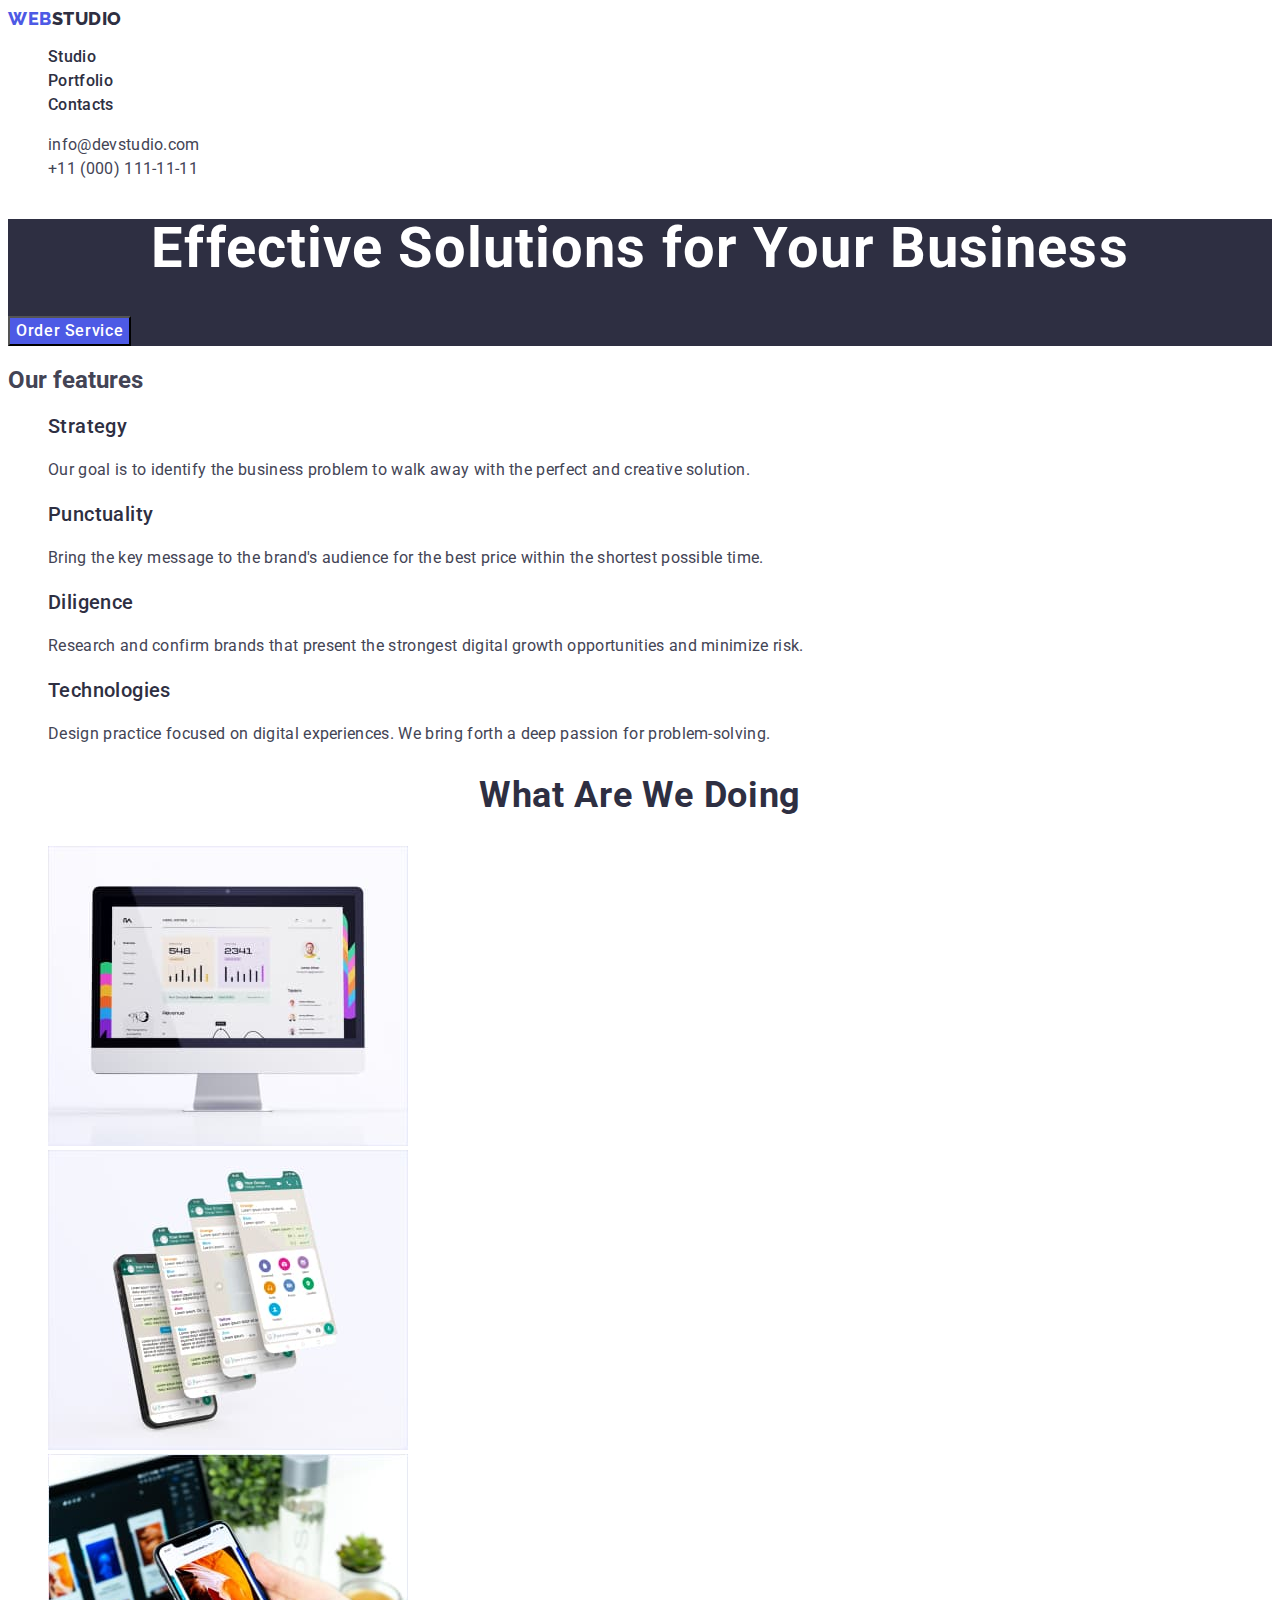
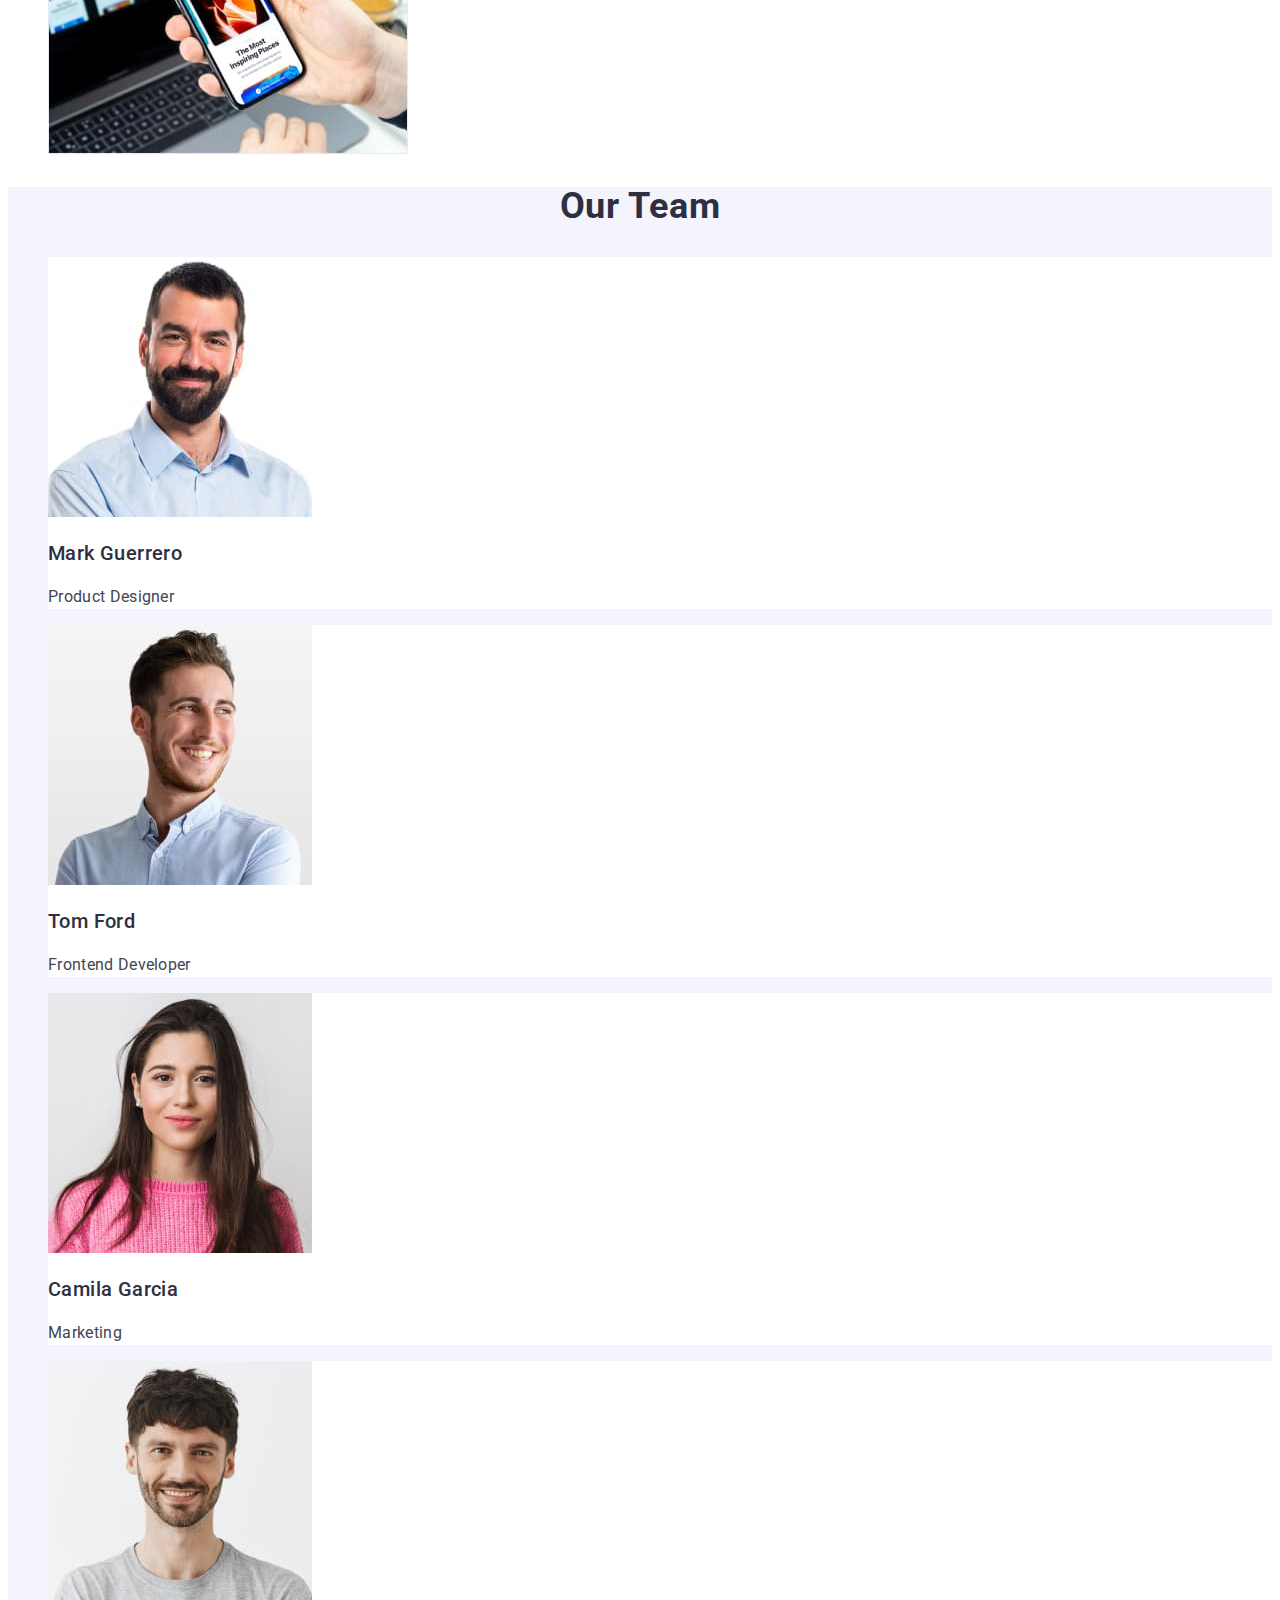
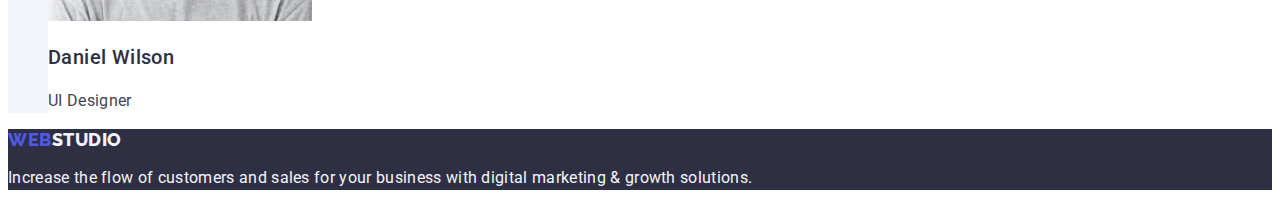
==== index.html @ 176f7c69 "Initial commit" ====
<!DOCTYPE html>
<html lang="en">
  <head>
    <meta charset="UTF-8" />
    <meta name="viewport" content="width=device-width, initial-scale=1.0" />
    <title>goit-markup-hw-01</title>
    <link rel="shortcut icon" href="./images/Web.svg" type="image/x-icon" />
    <link rel="preconnect" href="https://fonts.googleapis.com" />
    <link rel="preconnect" href="https://fonts.gstatic.com" crossorigin />
    <link
      href="https://fonts.googleapis.com/css2?family=Raleway:wght@800&family=Roboto:wght@400;500;700&display=swap"
      rel="stylesheet"
    />
    <link rel="stylesheet" href="./css/styles.css" />
  </head>

  <body>
    <header>
      <nav class="nav">
        <a class="nav-logo link" href="./index.html">Web<span class="span">Studio</span></a>
        <ul class="list">
          <li class="nav-item">
            <a class="nav-link link" href="./index.html">Studio</a>
          </li>
          <li class="nav-item">
            <a class="nav-link link" href="./portfolio.html">Portfolio</a>
          </li>
          <li class="nav-item">
            <a class="nav-link link" href="">Contacts</a>
          </li>
        </ul>
      </nav>

      <address class="address">
        <ul class="list">
          <li class="address-item">
            <a class="address-link link" href="mailto:info@devstudio.com"
              >info@devstudio.com</a
            >
          </li>
          <li class="address-item">
            <a class="address-link link" href="tel:+110001111111"
              >+11 (000) 111-11-11</a
            >
          </li>
        </ul>
      </address>
    </header>

    <main>
      <section class="hero">
        <h1 class="hero-title">Effective Solutions for Your Business</h1>
        <button class="hero-button" type="button">Order Service</button>
      </section>

      <section class="features">
        <h2 class="features-title">Our features</h2>
        <ul class="features-list list">
          <li class="features-item">
            <h3 class="features-subtitle">Strategy</h3>
            <p class="features-description">
              Our goal is to identify the business problem to walk away with the
              perfect and creative solution.
            </p>
          </li>
          <li class="features-item">
            <h3 class="features-subtitle">Punctuality</h3>
            <p class="features-description">
              Bring the key message to the brand's audience for the best price
              within the shortest possible time.
            </p>
          </li>
          <li class="features-item">
            <h3 class="features-subtitle">Diligence</h3>
            <p class="features-description">
              Research and confirm brands that present the strongest digital
              growth opportunities and minimize risk.
            </p>
          </li>
          <li class="features-item">
            <h3 class="features-subtitle">Technologies</h3>
            <p class="features-description">
              Design practice focused on digital experiences. We bring forth a
              deep passion for problem-solving.
            </p>
          </li>
        </ul>
      </section>

      <section class="products">
        <h2 class="products-title">What are we doing</h2>
        <ul class="products-list list">
          <li class="products-item">
            <img
              class="products-img"
              src="./images/works1.jpg"
              alt="monitor image with website"
              width="360"
            />
          </li>
          <li class="products-item">
            <img
              class="products-img"
              src="./images/works2.jpg"
              alt="phone displaying an active app"
              width="360"
            />
          </li>
          <li class="products-item">
            <img
              class="products-img"
              src="./images/works3.jpg"
              alt="laptop and phone"
              width="360"
            />
          </li>
        </ul>
      </section>

      <section class="team">
        <h2 class="team-title">Our Team</h2>
        <ul class="team-list list">
          <li class="team-card">
            <img
              class="team-img"
              src="./images/team1.jpg"
              alt="photo of Mark Guerrero"
              width="264"
            />
            <h3 class="team-name">Mark Guerrero</h3>
            <p class="team-profession">Product Designer</p>
          </li>

          <li class="team-card">
            <img
              class="team-img"
              src="./images/team2.jpg"
              alt="photo of Tom Ford"
              width="264"
            />
            <h3 class="team-name">Tom Ford</h3>
            <p class="team-profession">Frontend Developer</p>
          </li>

          <li class="team-card">
            <img
              class="team-img"
              src="./images/team3.jpg"
              alt="photo of Camila Garcia"
              width="264"
            />
            <h3 class="team-name">Camila Garcia</h3>
            <p class="team-profession">Marketing</p>
          </li>

          <li class="team-card">
            <img
              class="team-img"
              src="./images/team4.jpg"
              alt="photo of Daniel Wilson"
              width="264"
            />
            <h3 class="team-name">Daniel Wilson</h3>
            <p class="team-profession">UI Designer</p>
          </li>
        </ul>
      </section>
    </main>

    <footer class="footer">
      <a class="nav-logo footerlogo link" href="./index.html"
        >Web<span class="span">Studio</span></a
      >
      <p class="footer-description">
        Increase the flow of customers and sales for your business with digital
        marketing & growth solutions.
      </p>
    </footer>
  </body>
</html>
---- css/styles.css ----
:root {
    --clr-white: #ffffff;
    --clr-gray:#f4f4fd;
    --clr-dark-blue: #2e2f42;
    --clr-blue-primary: #4d5ae5;
    --clr-blue-pressed:#404bbf;
    --clr-titles: #2e2f42;
    --clr-text: #434455;
}

body {
    font-family: 'Roboto', sans-serif;
    font-size: 16px;
    color: var(--clr-text);
    background-color: var(--clr-white);
}

li {
    list-style-type: none;
}

a {
    text-decoration: none;
}

.list {
    list-style: none;
}

.link {
    text-decoration: none; 
}

/* HEADER */

.nav-logo {
    text-decoration: none;
    font-family: 'Raleway', sans-serif;
    font-size: 18px;
    font-weight: 800;
    letter-spacing: 0.54px;
    line-height: 1.17;
    text-transform: uppercase;
    color: var(--clr-blue-primary);
}

.nav-logo > span {
    color: var(--clr-dark-blue);
}

.nav-link {
    font-weight: 500;
    line-height: 1.5;
    letter-spacing: 0.02em;
    color: var(--clr-dark-blue);
}

.address {
    font-style: normal
}

.address-link {
    color: inherit;
    line-height: 1.5;
    letter-spacing: 0.02em;
}

.address-link:hover,
.address-link:focus,
.nav-link:hover,
.nav-link:focus {
    color: var(--clr-blue-pressed);
}

/* HERO-SECTION */

.hero {
    background-color: var(--clr-dark-blue);
}

.hero-title {
    font-size: 56px;
    font-weight: 700;
    line-height: 1.07;
    text-align: center;
    letter-spacing: 0.02em;
    color: var(--clr-white);
}

.hero-button {
    background-color: var(--clr-blue-primary);
    font-family: "Roboto", sans-serif;
    font-size: 16px;
    font-weight: 500;
    line-height: 1.5;
    letter-spacing: 0.04em;
    color: var(--clr-white);
    cursor: pointer;
}

.hero-button:hover,
.hero-button:focus {
    background-color: var(--clr-blue-pressed);
}

/* FEATURES */

.features-subtitle,
.team-name,
.portfolio-cardname {
    font-size: 20px;
    font-weight: 500;
    line-height: 1.2;
    letter-spacing: 0.02em;
    color: var(--clr-titles);
}

.features-description {
    line-height: 1.5;
    letter-spacing: 0.02em;
}

/* PRODUCTS */
.products-title,
.team-title {
    font-size: 36px;
    font-weight: 700;
    line-height: 1.11;
    letter-spacing: 0.02em;
    text-align: center;
    text-transform: capitalize;
    color: var(--clr-titles);
}

.products-item {
    overflow: hidden;
}

.team-profession {
    line-height: 1.5;
    letter-spacing: 0.02em;
}

/* TEAM */

.team {
    background-color: var(--clr-gray);
}

.team-card {
    background-color: var(--clr-white);
}

/* FOOTER */

footer {
    background-color: var(--clr-dark-blue);
}

.footerlogo {
    color: var(--clr-blue-primary);
}

.footer-description {
    color: var(--clr-gray);
    line-height: 1.5;
    letter-spacing: 0.02em;
}

.footerlogo > .span {
    color: #f4f4fd;
}

/* PORTFOLIO */

.button {
    background-color: var(--clr-gray);
    font-family: "Roboto", sans-serif;
    font-size: 16px;
    font-weight: 500;
    line-height: 1.5;
    letter-spacing: 0.04em;
    color: var(--clr-blue-primary);
    cursor: pointer;
}

.button:hover,
.button:focus {
    background-color: #404BBF;
    color: #FFFFFF;
}

.portfolio-cardtype {
    line-height: 1.5;
    letter-spacing: 0.02em;
    color: var(--clr-text);
}
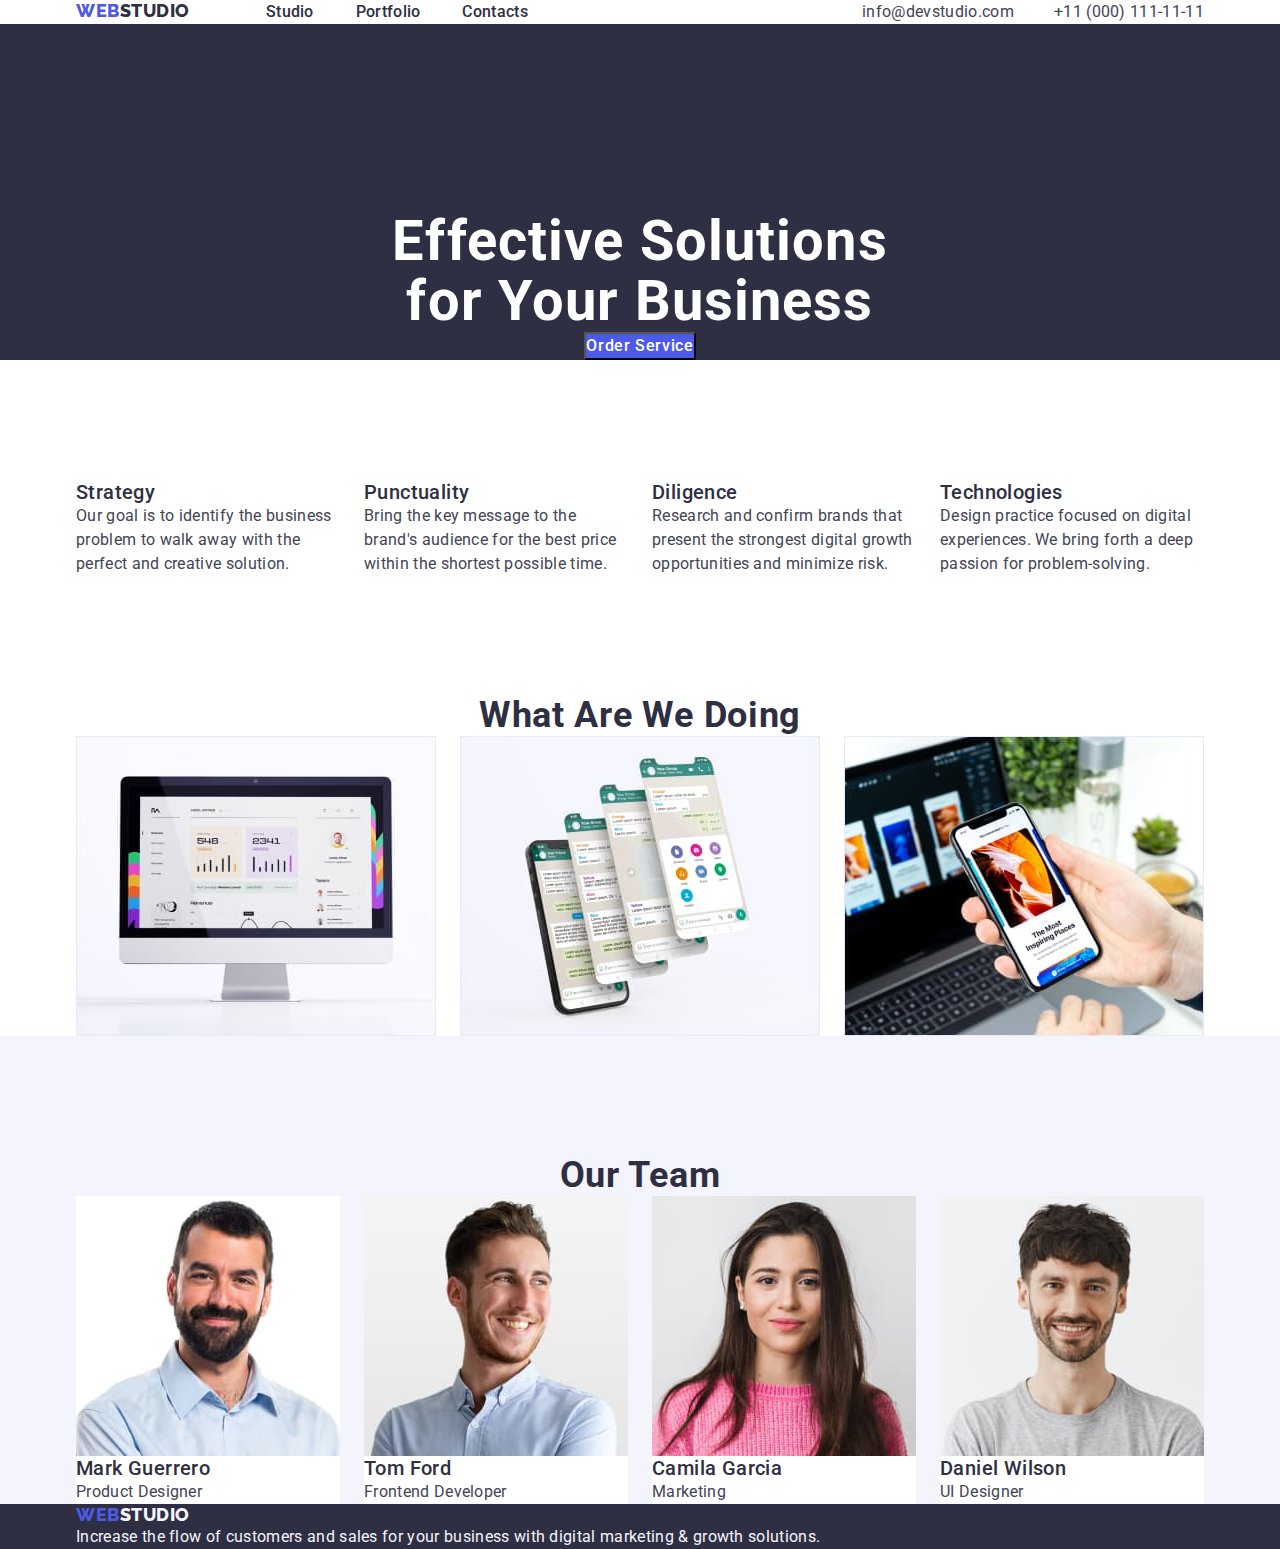
==== commit 6b086815: "solution" ====
--- a/index.html
+++ b/index.html
@@ -11,170 +11,191 @@
       href="https://fonts.googleapis.com/css2?family=Raleway:wght@800&family=Roboto:wght@400;500;700&display=swap"
       rel="stylesheet"
     />
+    <link
+      rel="stylesheet"
+      href="https://cdnjs.cloudflare.com/ajax/libs/modern-normalize/2.0.0/modern-normalize.min.css"
+      integrity="sha512-4xo8blKMVCiXpTaLzQSLSw3KFOVPWhm/TRtuPVc4WG6kUgjH6J03IBuG7JZPkcWMxJ5huwaBpOpnwYElP/m6wg=="
+      crossorigin="anonymous"
+      referrerpolicy="no-referrer"
+    />
     <link rel="stylesheet" href="./css/styles.css" />
   </head>
 
   <body>
     <header>
-      <nav class="nav">
-        <a class="nav-logo link" href="./index.html">Web<span class="span">Studio</span></a>
-        <ul class="list">
-          <li class="nav-item">
-            <a class="nav-link link" href="./index.html">Studio</a>
-          </li>
-          <li class="nav-item">
-            <a class="nav-link link" href="./portfolio.html">Portfolio</a>
-          </li>
-          <li class="nav-item">
-            <a class="nav-link link" href="">Contacts</a>
-          </li>
-        </ul>
-      </nav>
-
-      <address class="address">
-        <ul class="list">
-          <li class="address-item">
-            <a class="address-link link" href="mailto:info@devstudio.com"
-              >info@devstudio.com</a
-            >
-          </li>
-          <li class="address-item">
-            <a class="address-link link" href="tel:+110001111111"
-              >+11 (000) 111-11-11</a
-            >
-          </li>
-        </ul>
-      </address>
+      <div class="container nav-container">
+        <nav class="nav">
+          <a class="nav-logo link" href="./index.html"
+            >Web<span class="span">Studio</span></a
+          >
+          <ul class="list nav-list">
+            <li class="nav-item">
+              <a class="nav-link link" href="./index.html">Studio</a>
+            </li>
+            <li class="nav-item">
+              <a class="nav-link link" href="./portfolio.html">Portfolio</a>
+            </li>
+            <li class="nav-item">
+              <a class="nav-link link" href="">Contacts</a>
+            </li>
+          </ul>
+        </nav>
+
+        <address class="address">
+          <ul class="list address-list">
+            <li class="address-item">
+              <a class="address-link link" href="mailto:info@devstudio.com"
+                >info@devstudio.com</a
+              >
+            </li>
+            <li class="address-item">
+              <a class="address-link link" href="tel:+110001111111"
+                >+11 (000) 111-11-11</a
+              >
+            </li>
+          </ul>
+        </address>
+      </div>
     </header>
 
     <main>
       <section class="hero">
-        <h1 class="hero-title">Effective Solutions for Your Business</h1>
-        <button class="hero-button" type="button">Order Service</button>
-      </section>
-
-      <section class="features">
-        <h2 class="features-title">Our features</h2>
-        <ul class="features-list list">
-          <li class="features-item">
-            <h3 class="features-subtitle">Strategy</h3>
-            <p class="features-description">
-              Our goal is to identify the business problem to walk away with the
-              perfect and creative solution.
-            </p>
-          </li>
-          <li class="features-item">
-            <h3 class="features-subtitle">Punctuality</h3>
-            <p class="features-description">
-              Bring the key message to the brand's audience for the best price
-              within the shortest possible time.
-            </p>
-          </li>
-          <li class="features-item">
-            <h3 class="features-subtitle">Diligence</h3>
-            <p class="features-description">
-              Research and confirm brands that present the strongest digital
-              growth opportunities and minimize risk.
-            </p>
-          </li>
-          <li class="features-item">
-            <h3 class="features-subtitle">Technologies</h3>
-            <p class="features-description">
-              Design practice focused on digital experiences. We bring forth a
-              deep passion for problem-solving.
-            </p>
-          </li>
-        </ul>
-      </section>
-
-      <section class="products">
-        <h2 class="products-title">What are we doing</h2>
-        <ul class="products-list list">
-          <li class="products-item">
-            <img
-              class="products-img"
-              src="./images/works1.jpg"
-              alt="monitor image with website"
-              width="360"
-            />
-          </li>
-          <li class="products-item">
-            <img
-              class="products-img"
-              src="./images/works2.jpg"
-              alt="phone displaying an active app"
-              width="360"
-            />
-          </li>
-          <li class="products-item">
-            <img
-              class="products-img"
-              src="./images/works3.jpg"
-              alt="laptop and phone"
-              width="360"
-            />
-          </li>
-        </ul>
-      </section>
-
-      <section class="team">
-        <h2 class="team-title">Our Team</h2>
-        <ul class="team-list list">
-          <li class="team-card">
-            <img
-              class="team-img"
-              src="./images/team1.jpg"
-              alt="photo of Mark Guerrero"
-              width="264"
-            />
-            <h3 class="team-name">Mark Guerrero</h3>
-            <p class="team-profession">Product Designer</p>
-          </li>
-
-          <li class="team-card">
-            <img
-              class="team-img"
-              src="./images/team2.jpg"
-              alt="photo of Tom Ford"
-              width="264"
-            />
-            <h3 class="team-name">Tom Ford</h3>
-            <p class="team-profession">Frontend Developer</p>
-          </li>
-
-          <li class="team-card">
-            <img
-              class="team-img"
-              src="./images/team3.jpg"
-              alt="photo of Camila Garcia"
-              width="264"
-            />
-            <h3 class="team-name">Camila Garcia</h3>
-            <p class="team-profession">Marketing</p>
-          </li>
-
-          <li class="team-card">
-            <img
-              class="team-img"
-              src="./images/team4.jpg"
-              alt="photo of Daniel Wilson"
-              width="264"
-            />
-            <h3 class="team-name">Daniel Wilson</h3>
-            <p class="team-profession">UI Designer</p>
-          </li>
-        </ul>
+        <div class="container hero-container">
+          <h1 class="hero-title">Effective Solutions for Your Business</h1>
+          <button class="hero-button" type="button">Order Service</button>
+        </div>
+      </section>
+
+      <section class="section features">
+        <div class="container features-container">
+          <h2 class="features-title visually-hidden">Our features</h2>
+          <ul class="features-list list">
+            <li class="features-item">
+              <h3 class="features-subtitle">Strategy</h3>
+              <p class="features-description">
+                Our goal is to identify the business problem to walk away with
+                the perfect and creative solution.
+              </p>
+            </li>
+            <li class="features-item">
+              <h3 class="features-subtitle">Punctuality</h3>
+              <p class="features-description">
+                Bring the key message to the brand's audience for the best price
+                within the shortest possible time.
+              </p>
+            </li>
+            <li class="features-item">
+              <h3 class="features-subtitle">Diligence</h3>
+              <p class="features-description">
+                Research and confirm brands that present the strongest digital
+                growth opportunities and minimize risk.
+              </p>
+            </li>
+            <li class="features-item">
+              <h3 class="features-subtitle">Technologies</h3>
+              <p class="features-description">
+                Design practice focused on digital experiences. We bring forth a
+                deep passion for problem-solving.
+              </p>
+            </li>
+          </ul>
+        </div>
+      </section>
+
+      <section class="products section">
+        <div class="container">
+          <h2 class="products-title">What are we doing</h2>
+          <ul class="products-list list">
+            <li class="products-item">
+              <img
+                class="products-img"
+                src="./images/works1.jpg"
+                alt="monitor image with website"
+                width="360"
+              />
+            </li>
+            <li class="products-item">
+              <img
+                class="products-img"
+                src="./images/works2.jpg"
+                alt="phone displaying an active app"
+                width="360"
+              />
+            </li>
+            <li class="products-item">
+              <img
+                class="products-img"
+                src="./images/works3.jpg"
+                alt="laptop and phone"
+                width="360"
+              />
+            </li>
+          </ul>
+        </div>
+      </section>
+
+      <section class="team section">
+        <div class="container">
+          <h2 class="team-title">Our Team</h2>
+          <ul class="team-list list">
+            <li class="team-card">
+              <img
+                class="team-img"
+                src="./images/team1.jpg"
+                alt="photo of Mark Guerrero"
+                width="264"
+              />
+              <h3 class="team-name">Mark Guerrero</h3>
+              <p class="team-profession">Product Designer</p>
+            </li>
+
+            <li class="team-card">
+              <img
+                class="team-img"
+                src="./images/team2.jpg"
+                alt="photo of Tom Ford"
+                width="264"
+              />
+              <h3 class="team-name">Tom Ford</h3>
+              <p class="team-profession">Frontend Developer</p>
+            </li>
+
+            <li class="team-card">
+              <img
+                class="team-img"
+                src="./images/team3.jpg"
+                alt="photo of Camila Garcia"
+                width="264"
+              />
+              <h3 class="team-name">Camila Garcia</h3>
+              <p class="team-profession">Marketing</p>
+            </li>
+
+            <li class="team-card">
+              <img
+                class="team-img"
+                src="./images/team4.jpg"
+                alt="photo of Daniel Wilson"
+                width="264"
+              />
+              <h3 class="team-name">Daniel Wilson</h3>
+              <p class="team-profession">UI Designer</p>
+            </li>
+          </ul>
+        </div>
       </section>
     </main>
 
     <footer class="footer">
-      <a class="nav-logo footerlogo link" href="./index.html"
-        >Web<span class="span">Studio</span></a
-      >
-      <p class="footer-description">
-        Increase the flow of customers and sales for your business with digital
-        marketing & growth solutions.
-      </p>
+      <div class="container">
+        <a class="nav-logo footerlogo link" href="./index.html"
+          >Web<span class="span">Studio</span></a
+        >
+        <p class="footer-description">
+          Increase the flow of customers and sales for your business with
+          digital marketing & growth solutions.
+        </p>
+      </div>
     </footer>
   </body>
 </html>
--- a/css/styles.css
+++ b/css/styles.css
@@ -1,3 +1,9 @@
+* {
+    margin: 0;
+    padding: 0;
+    box-sizing: border-box;
+}
+
 :root {
     --clr-white: #ffffff;
     --clr-gray:#f4f4fd;
@@ -20,7 +26,12 @@
 }
 
 a {
+    display: block;
     text-decoration: none;
+}
+
+img {
+    display: block;
 }
 
 .list {
@@ -31,9 +42,58 @@
     text-decoration: none; 
 }
 
+.container { 
+    max-width: 1158px;
+    padding-left:  15px;
+    padding-right:  15px;
+    margin-left:  auto;
+    margin-right:  auto;
+}
+
+.visually-hidden {
+    position: absolute;
+    width: 1px;
+    height: 1px;
+    margin: -1px;
+    border: 0;
+    padding: 0;
+    white-space: nowrap;
+    clip-path: inset(100%);
+    clip: rect(0 0 0 0);
+    overflow: hidden;
+}
+
+.section {
+    padding-top: 120px;
+}
+
 /* HEADER */
 
+.nav-container {
+    display: flex;
+    justify-content: space-between;
+    align-items: center;
+}
+
+.nav {
+    display: flex;
+    justify-content: space-between;
+    width: 452px;
+}
+
+.nav-list {
+    width: 100%;
+    display: flex;
+    justify-content: space-between;
+}
+
+.address-list {
+    display: flex;
+    gap: 40px;
+}
+
 .nav-logo {
+    margin-right: 76px;
     text-decoration: none;
     font-family: 'Raleway', sans-serif;
     font-size: 18px;
@@ -78,7 +138,13 @@
     background-color: var(--clr-dark-blue);
 }
 
+.hero-container {
+    padding-top: 188px;
+}
+
 .hero-title {
+    width: 496px;
+    margin: 0 auto;
     font-size: 56px;
     font-weight: 700;
     line-height: 1.07;
@@ -88,6 +154,8 @@
 }
 
 .hero-button {
+    display: block;
+    margin: 0 auto;
     background-color: var(--clr-blue-primary);
     font-family: "Roboto", sans-serif;
     font-size: 16px;
@@ -104,6 +172,15 @@
 }
 
 /* FEATURES */
+
+.features-list {
+    display: flex;
+    gap: 24px;
+}
+
+.features-item {
+    width: calc((100% - 72px) / 4);
+}
 
 .features-subtitle,
 .team-name,
@@ -121,6 +198,12 @@
 }
 
 /* PRODUCTS */
+
+.products-list {
+    display: flex;
+    justify-content: space-between;
+}
+
 .products-title,
 .team-title {
     font-size: 36px;
@@ -147,6 +230,11 @@
     background-color: var(--clr-gray);
 }
 
+.team-list {
+    display: flex;
+    justify-content: space-between;
+}
+
 .team-card {
     background-color: var(--clr-white);
 }
@@ -173,7 +261,19 @@
 
 /* PORTFOLIO */
 
-.button {
+
+.portfolio-buttons {
+   
+    width: 586px;
+    margin: 0 auto;
+    display: flex;
+    justify-content: space-between;
+}
+.button { 
+    box-sizing: content-box;
+    padding: 12px 24px;
+    border-radius: 4px;
+    border-color: #E7E9FC;
     background-color: var(--clr-gray);
     font-family: "Roboto", sans-serif;
     font-size: 16px;
@@ -190,6 +290,17 @@
     color: #FFFFFF;
 }
 
+.portfolio-cards {
+    display: flex;
+    justify-content: center;
+    flex-wrap: wrap;
+    gap: 24px;
+}
+
+.portfolio-card {
+    width: 360px;
+}
+
 .portfolio-cardtype {
     line-height: 1.5;
     letter-spacing: 0.02em;
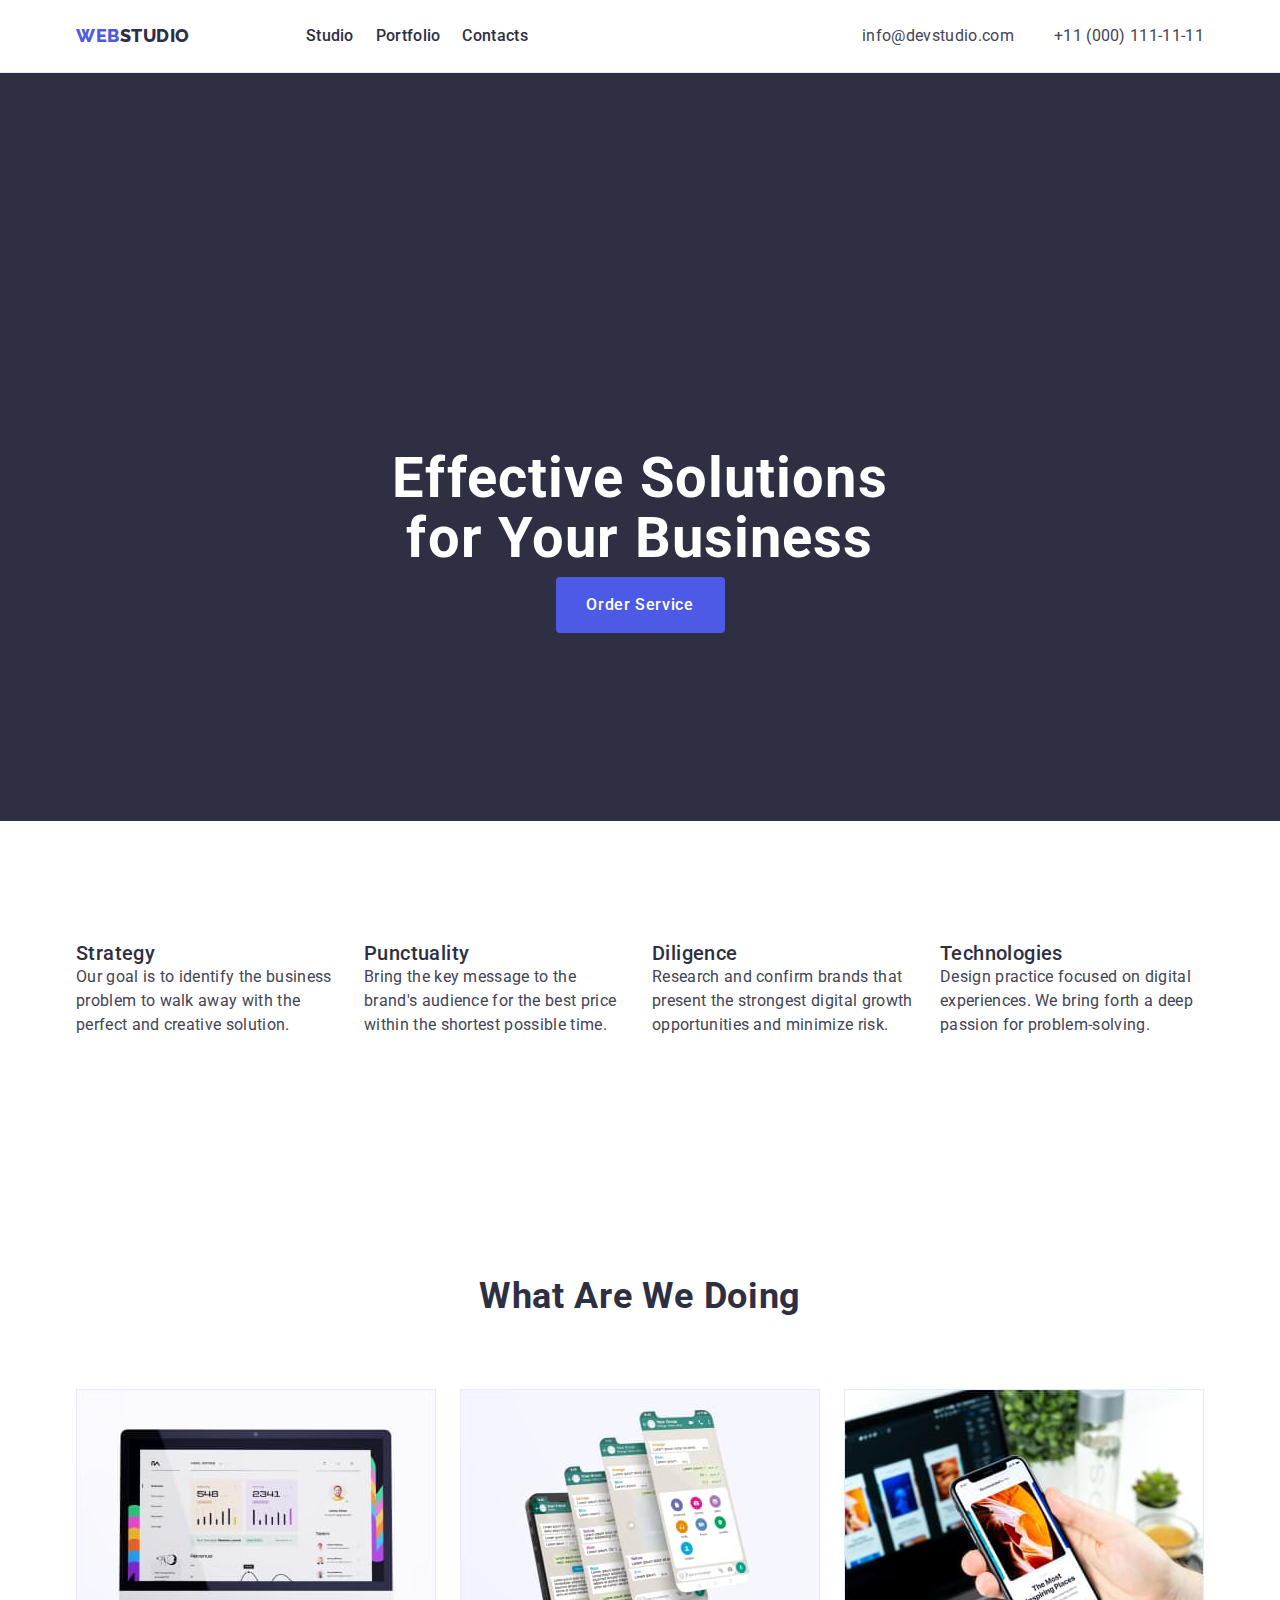
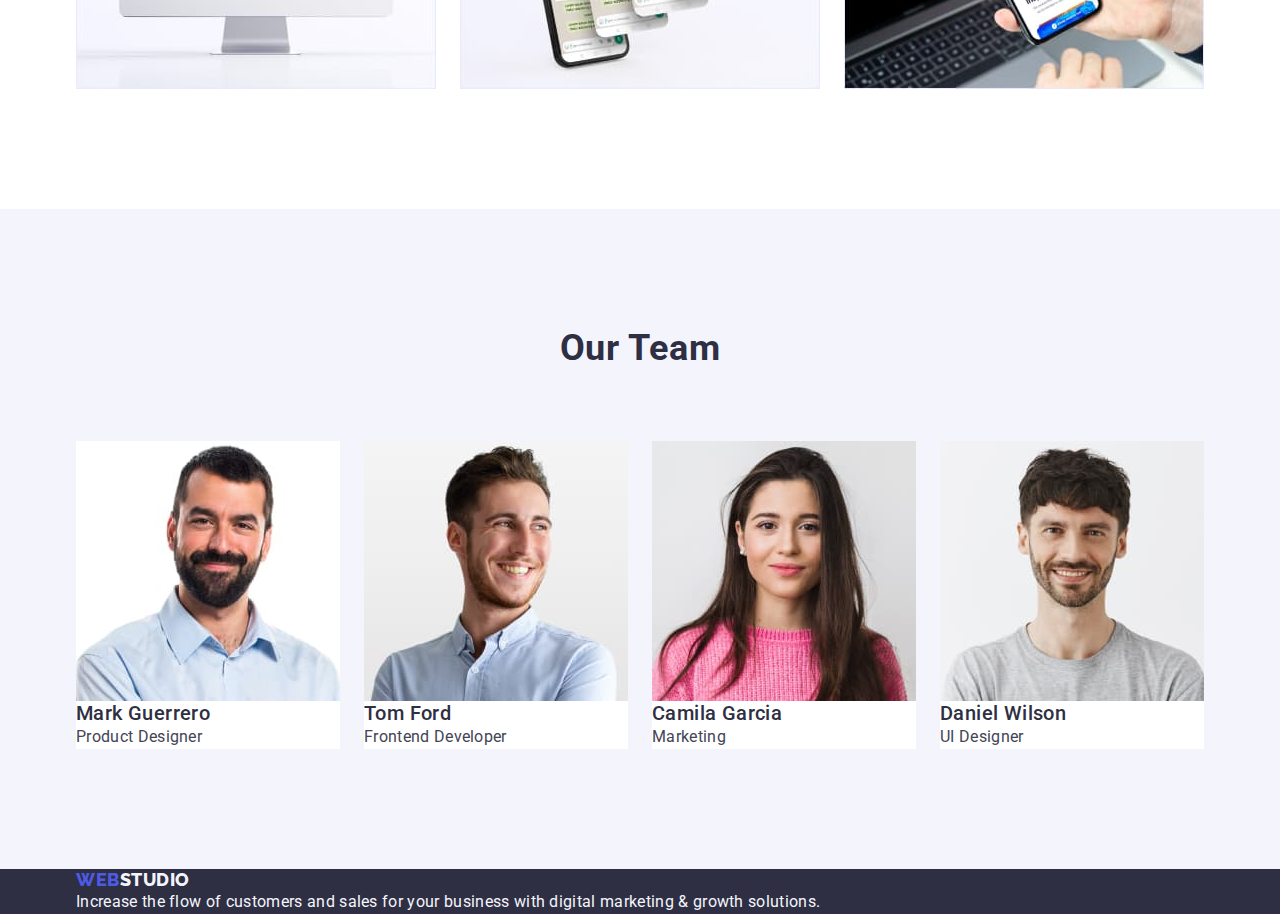
==== commit 4439a9d0: "fixed mistakes" ====
--- a/index.html
+++ b/index.html
@@ -22,7 +22,7 @@
   </head>
 
   <body>
-    <header>
+    <header class="header">
       <div class="container nav-container">
         <nav class="nav">
           <a class="nav-logo link" href="./index.html"
@@ -59,7 +59,7 @@
     </header>
 
     <main>
-      <section class="hero">
+      <section class="hero-section">
         <div class="container hero-container">
           <h1 class="hero-title">Effective Solutions for Your Business</h1>
           <button class="hero-button" type="button">Order Service</button>
--- a/css/styles.css
+++ b/css/styles.css
@@ -64,11 +64,15 @@
 }
 
 .section {
-    padding-top: 120px;
+    padding: 120px 0;
 }
 
 /* HEADER */
 
+.header {
+    border-bottom: 1px solid #e7e9fc;
+}
+
 .nav-container {
     display: flex;
     justify-content: space-between;
@@ -78,7 +82,10 @@
 .nav {
     display: flex;
     justify-content: space-between;
+    gap: 40px;
     width: 452px;
+    align-items: center;
+    padding: 24px 0;
 }
 
 .nav-list {
@@ -134,7 +141,8 @@
 
 /* HERO-SECTION */
 
-.hero {
+.hero-section {
+    padding: 188px 0;
     background-color: var(--clr-dark-blue);
 }
 
@@ -143,8 +151,9 @@
 }
 
 .hero-title {
-    width: 496px;
+    max-width: 496px;
     margin: 0 auto;
+    margin-bottom: 8px;
     font-size: 56px;
     font-weight: 700;
     line-height: 1.07;
@@ -155,6 +164,10 @@
 
 .hero-button {
     display: block;
+    min-width: 169px;
+    height: 56px;
+    border: none; 
+    border-radius: 4px; 
     margin: 0 auto;
     background-color: var(--clr-blue-primary);
     font-family: "Roboto", sans-serif;
@@ -202,10 +215,12 @@
 .products-list {
     display: flex;
     justify-content: space-between;
+    gap: 24px;
 }
 
 .products-title,
 .team-title {
+    margin-bottom: 72px;
     font-size: 36px;
     font-weight: 700;
     line-height: 1.11;
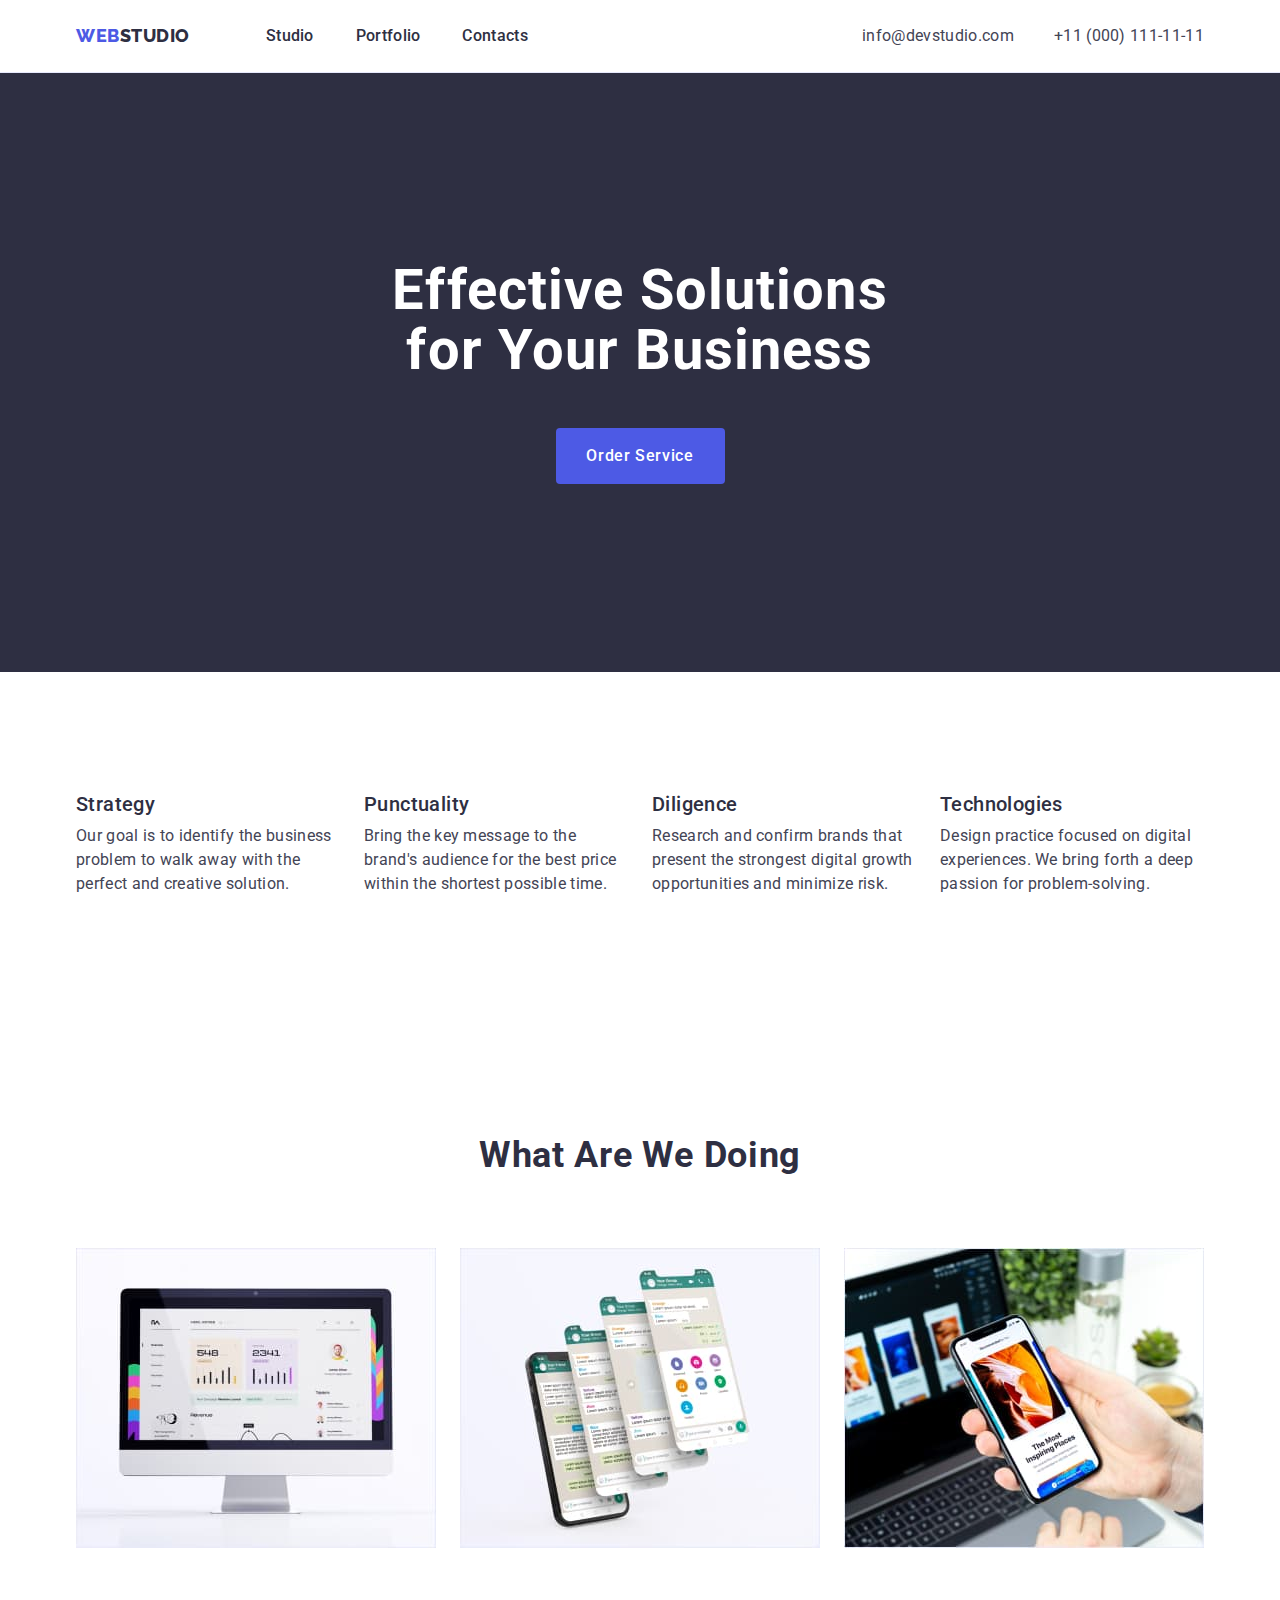
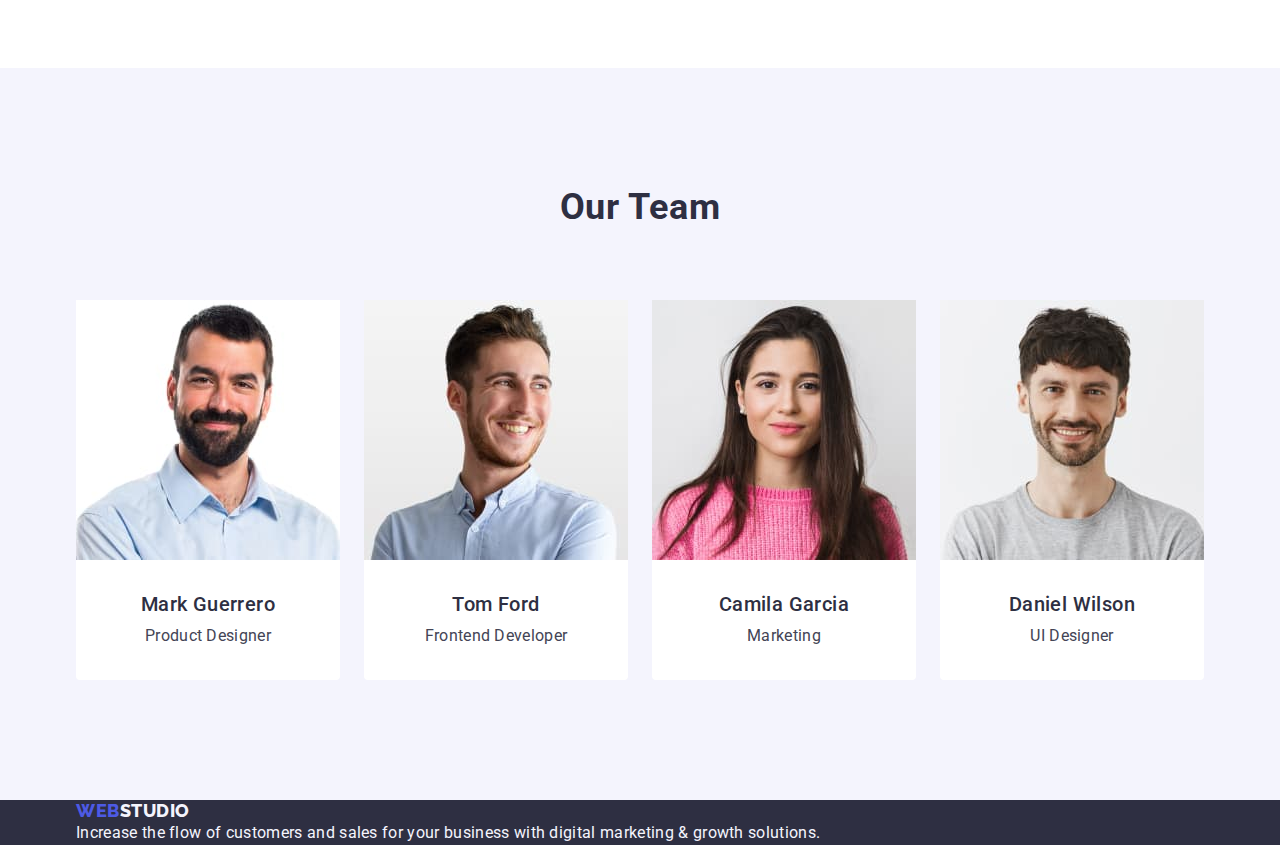
==== commit 948409db: "fixed mistakes" ====
--- a/index.html
+++ b/index.html
@@ -145,8 +145,10 @@
                 alt="photo of Mark Guerrero"
                 width="264"
               />
-              <h3 class="team-name">Mark Guerrero</h3>
-              <p class="team-profession">Product Designer</p>
+              <div class="team-worker">
+                <h3 class="team-name">Mark Guerrero</h3>
+                <p class="team-profession">Product Designer</p>
+              </div>
             </li>
 
             <li class="team-card">
@@ -156,8 +158,10 @@
                 alt="photo of Tom Ford"
                 width="264"
               />
-              <h3 class="team-name">Tom Ford</h3>
-              <p class="team-profession">Frontend Developer</p>
+              <div class="team-worker">
+                <h3 class="team-name">Tom Ford</h3>
+                <p class="team-profession">Frontend Developer</p>
+              </div>
             </li>
 
             <li class="team-card">
@@ -167,8 +171,10 @@
                 alt="photo of Camila Garcia"
                 width="264"
               />
-              <h3 class="team-name">Camila Garcia</h3>
-              <p class="team-profession">Marketing</p>
+              <div class="team-worker">
+                <h3 class="team-name">Camila Garcia</h3>
+                <p class="team-profession">Marketing</p>
+              </div>
             </li>
 
             <li class="team-card">
@@ -178,8 +184,10 @@
                 alt="photo of Daniel Wilson"
                 width="264"
               />
-              <h3 class="team-name">Daniel Wilson</h3>
-              <p class="team-profession">UI Designer</p>
+              <div class="team-worker">
+                <h3 class="team-name">Daniel Wilson</h3>
+                <p class="team-profession">UI Designer</p>
+              </div>
             </li>
           </ul>
         </div>
--- a/css/styles.css
+++ b/css/styles.css
@@ -64,7 +64,7 @@
 }
 
 .section {
-    padding: 120px 0;
+    padding: 120px 0 0;
 }
 
 /* HEADER */
@@ -82,16 +82,15 @@
 .nav {
     display: flex;
     justify-content: space-between;
-    gap: 40px;
     width: 452px;
     align-items: center;
-    padding: 24px 0;
 }
 
 .nav-list {
     width: 100%;
     display: flex;
     justify-content: space-between;
+    gap: 40px;
 }
 
 .address-list {
@@ -116,6 +115,7 @@
 }
 
 .nav-link {
+    padding: 24px 0;
     font-weight: 500;
     line-height: 1.5;
     letter-spacing: 0.02em;
@@ -146,14 +146,10 @@
     background-color: var(--clr-dark-blue);
 }
 
-.hero-container {
-    padding-top: 188px;
-}
-
 .hero-title {
     max-width: 496px;
     margin: 0 auto;
-    margin-bottom: 8px;
+    margin-bottom: 47px;
     font-size: 56px;
     font-weight: 700;
     line-height: 1.07;
@@ -186,6 +182,10 @@
 
 /* FEATURES */
 
+.features {
+    padding: 120px 0;
+}
+
 .features-list {
     display: flex;
     gap: 24px;
@@ -203,6 +203,7 @@
     line-height: 1.2;
     letter-spacing: 0.02em;
     color: var(--clr-titles);
+    margin-bottom: 8px;
 }
 
 .features-description {
@@ -211,6 +212,10 @@
 }
 
 /* PRODUCTS */
+
+.products {
+    padding-bottom: 120px;
+}
 
 .products-list {
     display: flex;
@@ -243,15 +248,31 @@
 
 .team {
     background-color: var(--clr-gray);
+    padding-bottom: 120px;
 }
 
 .team-list {
     display: flex;
     justify-content: space-between;
+    gap: 24px;
 }
 
 .team-card {
     background-color: var(--clr-white);
+    border-radius: 0px 0px 4px 4px;
+}
+
+.team-worker {
+    padding: 32px 0;
+}
+
+.team-name {
+    text-align: center; 
+    margin-bottom: 8px;
+}
+
+.team-profession {
+    text-align: center;
 }
 
 /* FOOTER */
@@ -276,19 +297,24 @@
 
 /* PORTFOLIO */
 
+.portfolio {
+    padding: 96px 0 120px 0;
+}
 
 .portfolio-buttons {
    
     width: 586px;
     margin: 0 auto;
     display: flex;
-    justify-content: space-between;
+    justify-content: center;
+    gap: 24px;
+    margin-bottom: 72px
 }
 .button { 
     box-sizing: content-box;
     padding: 12px 24px;
     border-radius: 4px;
-    border-color: #E7E9FC;
+    border: 1px solid #e7e9fc;
     background-color: var(--clr-gray);
     font-family: "Roboto", sans-serif;
     font-size: 16px;
@@ -301,6 +327,7 @@
 
 .button:hover,
 .button:focus {
+    border: 1px solid transparent;
     background-color: #404BBF;
     color: #FFFFFF;
 }
@@ -316,6 +343,15 @@
     width: 360px;
 }
 
+.card-description {
+    padding: 32px 16px;
+    border: 1px solid #e7e9fc;
+}
+
+.portfolio-cardname {
+    margin-bottom: 8px;
+}
+
 .portfolio-cardtype {
     line-height: 1.5;
     letter-spacing: 0.02em;
